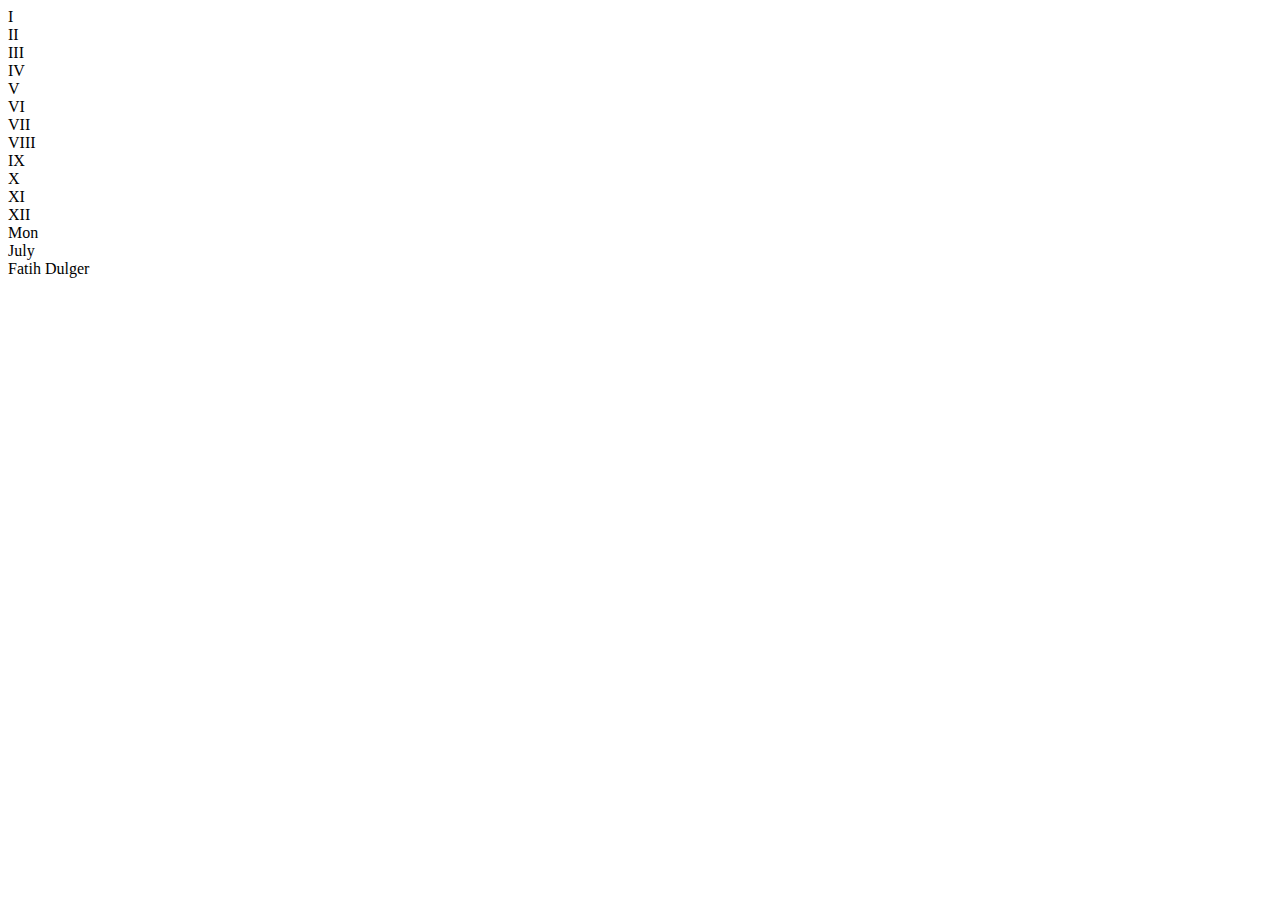
==== index.html @ 1812171f "Update and rename clock-index.html to index.html" ====
<!DOCTYPE html>
<html lang="en">
<head>
    <meta charset="UTF-8">
    <meta http-equiv="X-UA-Compatible" content="IE=edge">
    <meta name="viewport" content="width=device-width, initial-scale=1.0">
    <link rel="stylesheet" href="/PORTFOLIO Projects/Analog Clock/styles.css">
    <title>My First Analog Clock</title>
</head>
<body>
    <div class="clock">
        <div class="hand hour" data-hour-hand></div>
        <div class="hand minute" data-minute-hand></div>
        <div class="hand second" data-second-hand></div>
        <div class="number number1">I</div>
        <div class="number number2">II</div>
        <div class="number number3">III</div>
        <div class="number number4">IV</div>
        <div class="number number5">V</div>
        <div class="number number6">VI</div>
        <div class="number number7">VII</div>
        <div class="number number8">VIII</div>
        <div class="number number9">IX</div>
        <div class="number number10">X</div>
        <div class="number number11">XI</div>
        <div class="number number12">XII</div>
        <div class="am-pm"></div>
        <div class="day">Mon</div>
        <div class="month">July</div>
        <div class="date" ></div>
        <div class="madeBy">Fatih Dulger</div>
    </div>
    <div class="stand"></div>
    



    <script src="/PORTFOLIO Projects/Analog Clock/script.js"></script>
</body>
</html>
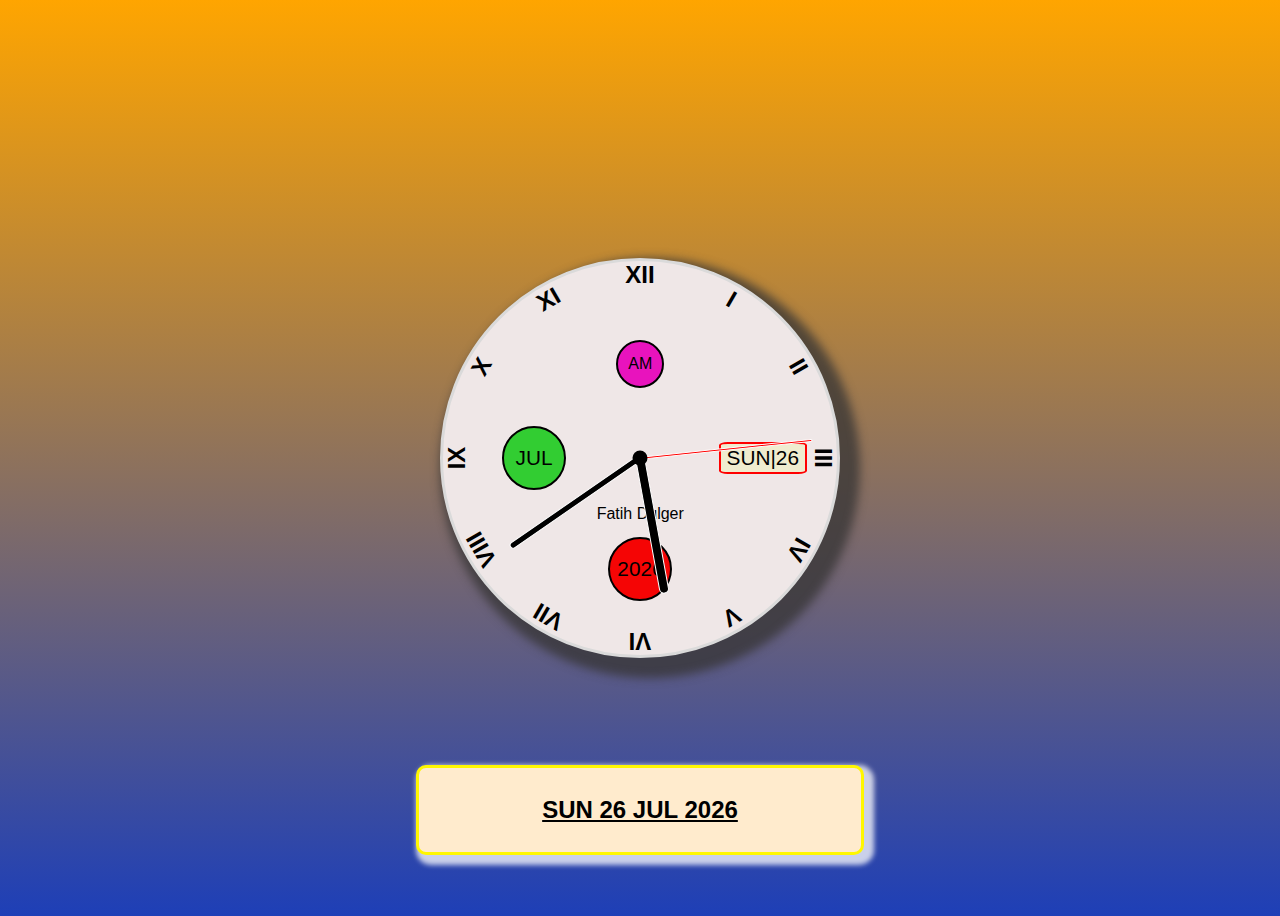
==== commit 9a1df3c6: "Update index.html" ====
--- a/index.html
+++ b/index.html
@@ -4,7 +4,7 @@
     <meta charset="UTF-8">
     <meta http-equiv="X-UA-Compatible" content="IE=edge">
     <meta name="viewport" content="width=device-width, initial-scale=1.0">
-    <link rel="stylesheet" href="/PORTFOLIO Projects/Analog Clock/styles.css">
+    <link rel="stylesheet" href="/styles.css">
     <title>My First Analog Clock</title>
 </head>
 <body>
@@ -35,6 +35,6 @@
 
 
 
-    <script src="/PORTFOLIO Projects/Analog Clock/script.js"></script>
+    <script src="/script.js"></script>
 </body>
 </html>
--- a/styles.css
+++ b/styles.css
@@ -0,0 +1,288 @@
+*, *::after, *::before { 
+    box-sizing: border-box; /*using borderbox box sizing makes is much easier to size items */
+    font-family: cursive, sans-serif;
+ 
+ }
+/*to choose and target everything onthe project */
+body {
+    background: linear-gradient(to bottom, orange, rgb(30, 63, 183));
+    display: flex;
+    justify-content: center;
+    align-items: center;
+    min-height: 100vh;
+    overflow: hidden;
+
+}
+.clock {
+    width: 400px;
+    height: 400px;
+    background-color: rgb(239, 231, 231);
+    border-radius: 50%;
+    border: 3px solid rgb(218, 218, 218);
+    position: relative;
+    box-shadow:10px 10px 10px 10px rgba(54, 52, 52, 0.75);
+    
+}
+/* now we need to positiong all numbers into circle*/
+.clock .number {
+    position: absolute;
+    font-weight: bold;
+    width: 100%;
+    height: 100%;
+    /* trick to make numbers rotation arond the clock easy to visualise*/
+    /*background-color: red; adding backgrond colour helps to see all numbers stacked on*/
+    text-align: center;
+    /*transform: rotate(30deg); */
+    /* to have all the numbers rotating we need create a variable>>> --rotation:0; */
+    --rotation: 0;
+    transform: rotate(var(--rotation));
+    font-size: 1.5rem;
+}
+.clock .number1 { --rotation: 30deg; } /* when you do this it will rotate number1 element by 30deg round the clock >> so we need to apply this to other numbers in sequence so the numbers will position like clock */
+.clock .number2 { --rotation: 60deg; }
+.clock .number3 { --rotation: 90deg; }
+.clock .number4 { --rotation: 120deg; }
+.clock .number5 { --rotation: 150deg; }
+.clock .number6 { --rotation: 180deg; }
+.clock .number7 { --rotation: 210deg; }
+.clock .number8 { --rotation: 240deg; }
+.clock .number9 { --rotation: 270deg; }
+.clock .number10 { --rotation: 300deg; }
+.clock .number11 { --rotation: 330deg; }
+/*.clock .number12 { --rotation: 360deg; } you dont need to worry about 12 as it is positined default */
+
+/* this is all with number positioning.
+/* now time to add hands of clock */
+
+.clock .hand {
+    --rotation: 0;
+    position: absolute;
+    bottom: 50%;
+    left: 50%;
+    width: 10px;
+    height: 40%;
+    background-color: rgb(0, 0, 0);
+    border: 1px solid white;
+    border-top-left-radius: 10px;
+    border-top-right-radius: 10px;
+    /* hand offset 12 so we need to fix this */
+    transform-origin: bottom;
+    transform: translateX(-50%) rotate(calc(var(--rotation) * 1deg)); /* make sure calc to convert that 1 value to degree . this is last bit decides how it rotates*/
+    z-index: 10; /* to keep this hand at the top since it has absolute property*/
+}
+.clock .minute {
+    width: 7px;
+    height: 40%;
+    background-color: rgb(0, 0, 0);
+
+}
+.clock .hour {
+    width: 10px;
+    height: 35%;
+    background-color: rgb(0, 0, 0);
+}
+.clock .second {
+    width: 3px;
+    height: 44%;
+    background-color: rgb(255, 0, 0);
+}
+/*we can use pseudo state */
+
+.clock::after {
+    content: ''; /* this is to create a content after clock div and put the black dot */
+    position: absolute;
+    background-color: black;
+    z-index: 11;
+    width:15px;
+    height: 15px;
+    top: 50%;
+    left: 50%;
+    transform: translate(-50%, -50%);
+    border-radius: 50%;
+
+}
+/*am-pm" "date*/
+.am-pm {
+    position: absolute;
+    display: flex;
+    background-color: rgb(232, 19, 189);
+    justify-content: center;
+    align-items: center;
+    top: 20%;
+    left: 44%;
+    border: 2px solid black;
+    border-radius: 50%;
+    width: 3rem;
+    height: 3rem;
+    
+}
+.date {   
+    background-color: rgb(245, 5, 5);
+    display: flex;
+    justify-content: center; 
+    position: absolute;
+    font-size: 1.3em;
+    color: black;
+    align-items: center;
+    top: 70%;
+    left: 42%;
+    border: 2px solid black;
+    border-radius: 50%;
+    width: 4rem;
+    height: 4rem;
+    
+}
+.day {
+    background-color: rgb(239, 236, 207);
+    display: flex;
+    position: absolute;
+    justify-content: center;
+    align-items: center;
+    font-size: 1.3em;
+    color: black;
+    align-items: center;
+    top: 46%;
+    left: 70%;
+    border: 2px solid rgb(255, 0, 0);
+    
+    border-radius: 10%;
+    width: 5.5rem;
+    height: 2rem;
+ 
+}
+.month {
+    background-color: limegreen;
+    display: flex;
+    position: absolute;
+    justify-content: center; 
+    align-items: center;
+    font-size: 1.3em;
+    color: black;
+    align-items: center;
+    top: 42%;
+    left: 15%;
+    border: 2px solid black;
+    border-radius: 50%;
+    width: 4rem;
+    height: 4rem;
+    
+}
+
+.stand {
+    display: flex;
+    position: absolute;
+    align-items: center;
+    justify-content: center;
+    background-color: blanchedalmond;
+    font-size:x-large;
+    font-weight:bold ;
+    top: 85%;
+    width: 35%;
+    height: 10%;
+    border: 3px solid rgb(255, 247, 0);
+    border-radius: 10px 10px 10px 10px;
+    box-shadow: 5px 5px 5px 5px rgba(255,255,255, 0.75);
+    text-decoration: underline;
+    
+}
+.madeBy {
+    position:absolute;
+    top: 62%;
+    left: 39%;
+}
+
+@media only screen and (max-width: 376px) {
+    .clock {
+        width: 275px;
+        height: 275px;
+        background-color: rgb(210, 209, 224);
+        border-radius: 50%;
+        border: 2px solid rgb(127, 110, 110);
+        position: relative;
+        /*margin: auto;*/
+    }
+    
+    .date {
+        position: absolute;
+        font-size: 1em;
+        color: black;
+        background-color: rgb(243, 196, 144);
+        display: flex;
+        justify-content: center;
+        align-items: center;
+        top: 68%;
+        left: 40%;
+        border: 2px solid rgb(151, 61, 61);
+        border-radius: 50%;
+        width: 3.5rem;
+        height: 3.5rem;
+    }
+    .month {
+        background-color: limegreen;
+        display: flex;
+        position: absolute;
+        justify-content: center; 
+        align-items: center;
+        font-size: 1em;
+        color: black;
+        align-items: center;
+        top: 42%;
+        left: 15%;
+        border: 2px solid black;
+        border-radius: 50%;
+        width: 3rem;
+        height: 3rem;
+    }
+    .day {
+        background-color: rgb(239, 236, 207);
+        display: flex;
+        position: absolute;
+        justify-content: center;
+        align-items: center;
+        font-size: 1em;
+        width: 1em;
+        height: 1em;
+        color: black;
+        align-items: center;
+        top: 45%;
+        left: 60%;
+        border: 2px solid rgb(255, 0, 0);
+        border-radius: 10px;
+        width: 4.5rem;
+        height: 2rem;
+     
+    }
+    .am-pm {
+        position: absolute;
+        display: flex;
+        background-color: rgb(232, 19, 189);
+        justify-content: center;
+        align-items: center;
+        top: 20%;
+        left: 44%;
+        border: 2px solid black;
+        border-radius: 50%;
+        width: 2rem;
+        height: 2rem;
+        
+    }
+    .stand {
+        display: flex;
+        box-sizing: border-box;
+        position: absolute;
+        align-items: center;
+        background-color: blanchedalmond;
+        font-weight:bold ;
+        top: 75%;
+        width: 70%;
+        height: 15%;
+        border: 3px solid rgb(255, 247, 0);
+        border-radius: 10px 10px 10px 10px;
+        
+    }
+    .madeBy {
+        position:absolute;
+        top: 60%;
+        left: 34%;
+    }
+}
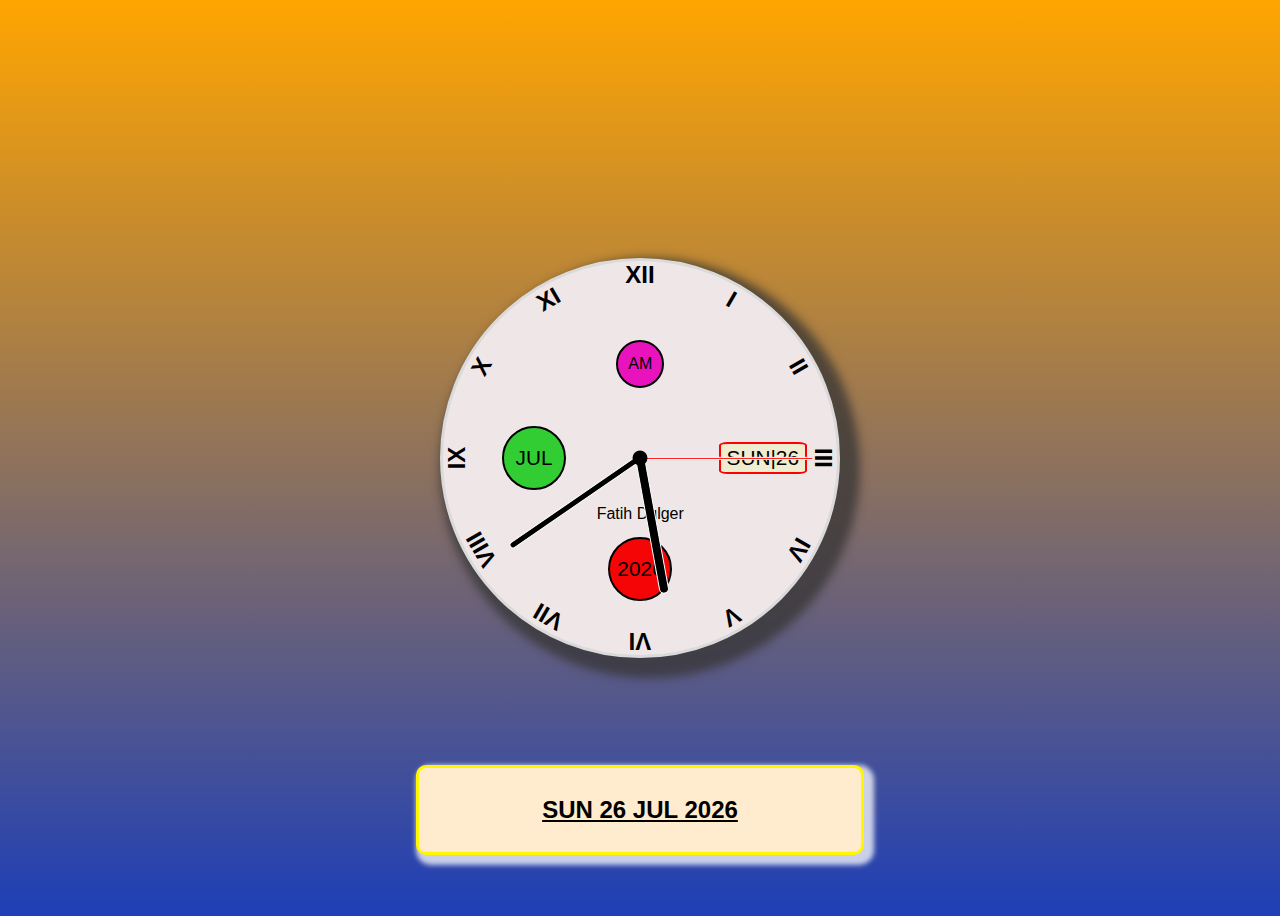
==== commit d9816e83: "Update index.html" ====
--- a/index.html
+++ b/index.html
@@ -4,7 +4,7 @@
     <meta charset="UTF-8">
     <meta http-equiv="X-UA-Compatible" content="IE=edge">
     <meta name="viewport" content="width=device-width, initial-scale=1.0">
-    <link rel="stylesheet" href="/styles.css">
+    <link rel="stylesheet" href="styles.css">
     <title>My First Analog Clock</title>
 </head>
 <body>
@@ -35,6 +35,6 @@
 
 
 
-    <script src="/script.js"></script>
+    <script src="script.js"></script>
 </body>
 </html>
